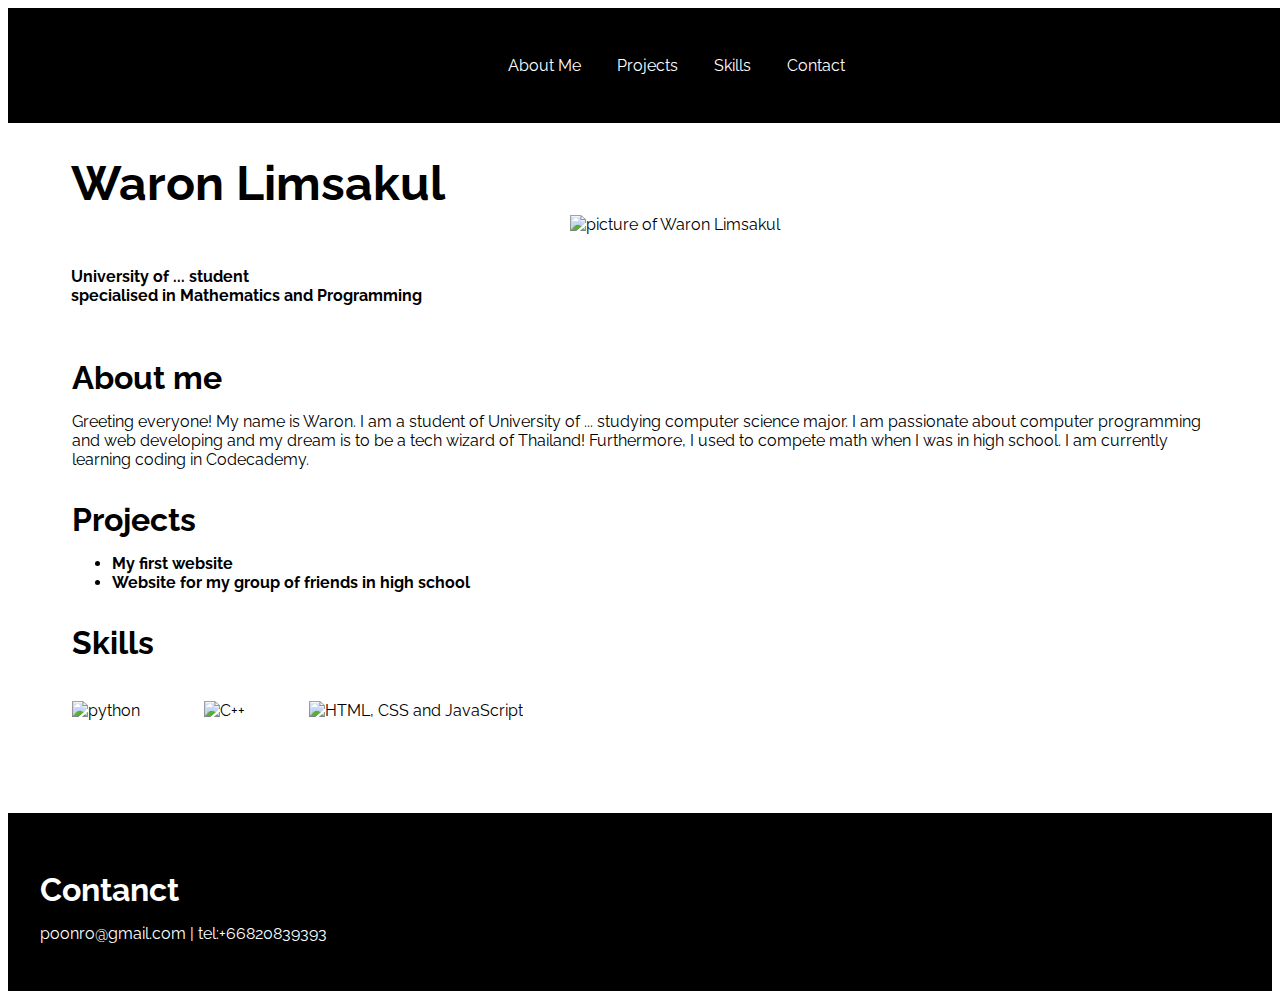
==== portfolio.html @ 15e5138f "Commit everything to main for the first time" ====
<!DOCTYPE html>
<html lang="en">
<head>
    <meta charset="UTF-8">
    <meta name="viewport" content="width=device-width, initial-scale=1.0">
    <title>Waron_Portfolio</title>
    <link rel="preconnect" href="https://fonts.googleapis.com">
    <link rel="preconnect" href="https://fonts.gstatic.com" crossorigin>
    <link href="https://fonts.googleapis.com/css2?family=Raleway:ital,wght@0,100..900;1,100..900&display=swap" rel="stylesheet">
    <link rel="stylesheet" href="portfolio.css">
    <script src="portfolio.js"></script>
</head>


<body>
    
</body>
</html>
<body>
    <header> 
        <!--navigator, -->
        <nav>
            <ul class="navigation-items">
                <li class="navigation-item"><a href="#about-me">About Me</a></li>
                <li class="navigation-item"><a href="#projects">Projects</a></li>
                <li class="navigation-item"><a href="#skills">Skills</a></li>
                <li class="navigation-item"><a href="#contact">Contact</a></li>
            </ul>
        </nav>





    </header>

    <main>
        <section id="top">
            <div id="name">
                <article>
                    <h1>Waron Limsakul</h1> <br>
                    <h4>University of ... student <br>
                    specialised in Mathematics and Programming</h4>
                </article>
            </div>
            <div id="my-picture">
                <img src="C:\Users\User\Downloads\My picture\IMG_4848_edited_1.jpg" alt="picture of Waron Limsakul">
            </div>
            
        </section>
        <section id="about-me">
            <h2>About me</h2>
            <p> Greeting everyone! My name is Waron. I am a student of University of ... studying computer science major. 
                I am passionate about computer programming and web developing and my dream is to be a tech wizard of Thailand!
                Furthermore, I used to compete math when I was in high school. I am currently learning coding in Codecademy. </p>
        </section>
        <section id="projects">
            <h2>Projects</h2>
            <ul id="projects-list">
                <li><a href="https://waronlimsakul.github.io/WaronLimsakul2.github.io/" target="_blank">My first website</a></li>
                <li><a href="https://waronlimsakul.github.io/Gayfam/" target="_blank">Website for my group of friends in high school</a></li>
            </ul>

        </section>
        <section id="skills">
            <h2>Skills</h2>
            <div id="skills-list">
                <img src="D:\Projects\Codecademy\Portfolio_Website\Program_language_logo\pythonLogo.png" alt="python">
                <img src="D:\Projects\Codecademy\Portfolio_Website\Program_language_logo\C++Logo.png" alt="C++">
                <img src="D:\Projects\Codecademy\Portfolio_Website\Program_language_logo\HTML_CSS_JS_logo.png" alt="HTML, CSS and JavaScript">
            </div>
        </section>



    </main>

    <footer id="contact">
        <h2>Contanct</h2>
        <p>poonro@gmail.com      |    tel:+66820839393</p>
    </footer>
</body>
---- portfolio.css ----
* {
    font-family: Raleway;
    font-size: 16px;
    color:black;
}
h1 {
    font-size: 3rem;
    margin-bottom: 1rem;
}
h2 {
    font-size: 2rem;
    margin-bottom: 0.5rem;
}
header {
    background-color: black;
    padding: 1rem;
    width: 100%;
    margin: 0 auto;
    display: flex;
    justify-content: center;
    
}
.navigation-item {
  display: inline-flex;
  margin: 1rem;
}
.navigation-item a {
    color:white;
    text-decoration: none;
}
#top {
    display: inline-flex;
    justify-content: space-around;
    width: 100%;
    
}
#top #name {
    display: flex;
    align-items: center;
    justify-content: center;
}
#my-picture {
    display: flex;
    justify-content: center;
    align-items: center;
}
#my-picture img {
    width: 40rem;
    height: auto;
    
}
#about-me {
    margin: 2rem 4rem;
}
#projects {
    margin: 2rem 4rem;
}
#projects-list a {
    text-decoration: none;
    font-weight: bold;
    color: black;
}
#skills {
    margin: 2rem 4rem;
    width: 100%;
}
#skills-list {
    display: inline-flex;
    justify-content: center;
}
#skills-list img{
    height: 5rem;
    width: auto;
    margin-right: 4rem;
    margin-top: 2rem;
}
footer {
    background-color: black;
    padding: 2rem;
}
footer h2,footer p {
    color: white;
}
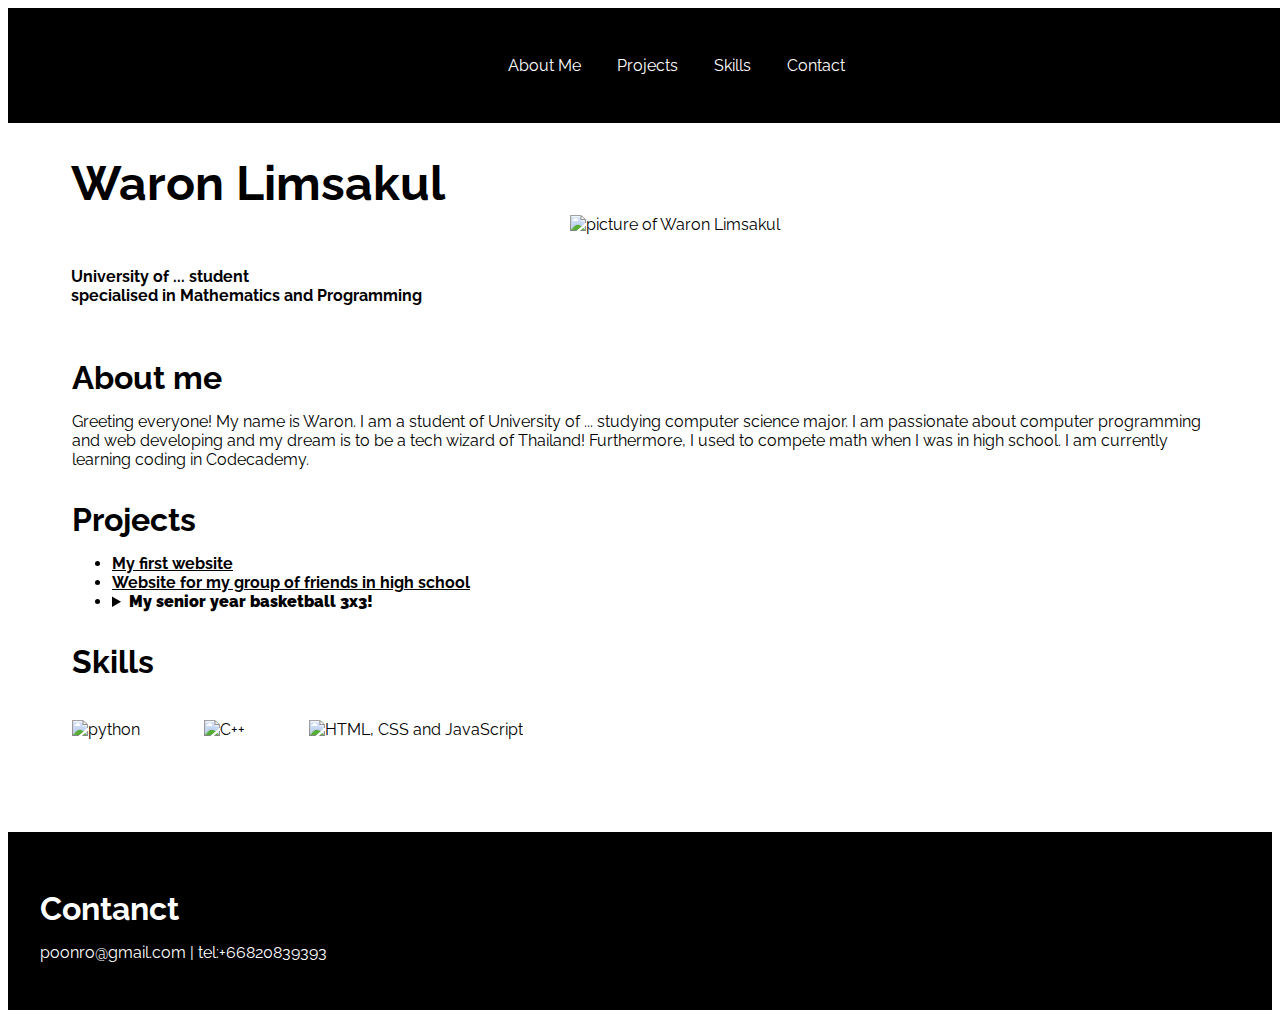
==== commit 861869f6: "add 3x3 list in project (toggle)" ====
--- a/portfolio.html
+++ b/portfolio.html
@@ -12,10 +12,6 @@
 </head>
 
 
-<body>
-    
-</body>
-</html>
 <body>
     <header> 
         <!--navigator, -->
@@ -59,6 +55,14 @@
             <ul id="projects-list">
                 <li><a href="https://waronlimsakul.github.io/WaronLimsakul2.github.io/" target="_blank">My first website</a></li>
                 <li><a href="https://waronlimsakul.github.io/Gayfam/" target="_blank">Website for my group of friends in high school</a></li>
+                <li>
+                    <details>
+                        <summary>
+                            <strong>My senior year basketball 3x3!</strong>
+                        </summary>
+                        <img src="C:\Users\User\Downloads\My picture\S__14704678_0.jpg" alt="Picture of my team in highschool 3x3 event" class="project-image">
+                    </details>
+                </li>
             </ul>
 
         </section>
--- a/portfolio.css
+++ b/portfolio.css
@@ -3,6 +3,9 @@
     font-size: 16px;
     color:black;
 }
+html {
+    scroll-behavior: smooth;
+  }
 h1 {
     font-size: 3rem;
     margin-bottom: 1rem;
@@ -55,10 +58,15 @@
 #projects {
     margin: 2rem 4rem;
 }
-#projects-list a {
+#projects-list {
     text-decoration: none;
     font-weight: bold;
     color: black;
+    list-style-image: url(https://s3-us-west-2.amazonaws.com/s.cdpn.io/3/right-arrow.svg);
+}
+.project-image {
+    width: 20rem;
+    height: auto;
 }
 #skills {
     margin: 2rem 4rem;
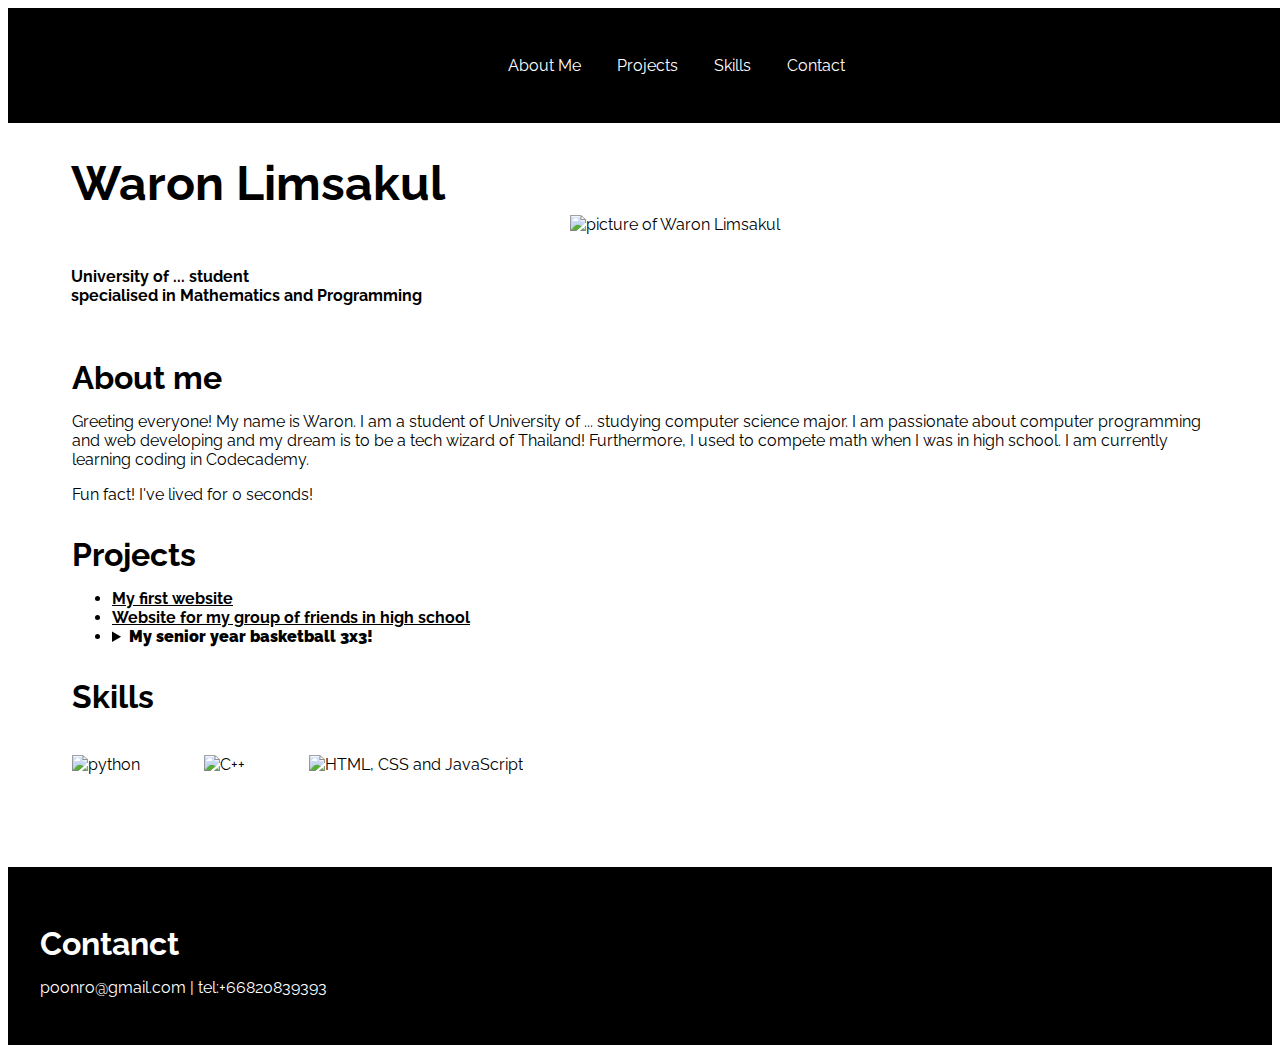
==== commit 822382d7: "add fun fact with embed script" ====
--- a/portfolio.html
+++ b/portfolio.html
@@ -48,7 +48,12 @@
             <h2>About me</h2>
             <p> Greeting everyone! My name is Waron. I am a student of University of ... studying computer science major. 
                 I am passionate about computer programming and web developing and my dream is to be a tech wizard of Thailand!
-                Furthermore, I used to compete math when I was in high school. I am currently learning coding in Codecademy. </p>
+                Furthermore, I used to compete math when I was in high school. I am currently learning coding in Codecademy. 
+            </p>
+            <p>
+                    Fun fact! I've lived for
+                    <span id="time-container">0</span> seconds!
+            </p>
         </section>
         <section id="projects">
             <h2>Projects</h2>
@@ -83,4 +88,19 @@
         <h2>Contanct</h2>
         <p>poonro@gmail.com      |    tel:+66820839393</p>
     </footer>
-</body>+</body>
+<script>
+    const timeContainer = document.getElementById("time-container");
+    const BIRTH_DAY = "10-31-2005";
+    const BIRTH_DAY_DATE = new Date(BIRTH_DAY);
+    const intlNumberFormatter = new Intl.NumberFormat("en-US");
+
+    setInterval(() => {
+      const now = new Date();
+      const difference = Math.floor(
+        (now.getTime() - BIRTH_DAY_DATE.getTime()) / 1000
+      );
+
+      timeContainer.innerText = intlNumberFormatter.format(difference);
+    }, 1000);
+  </script>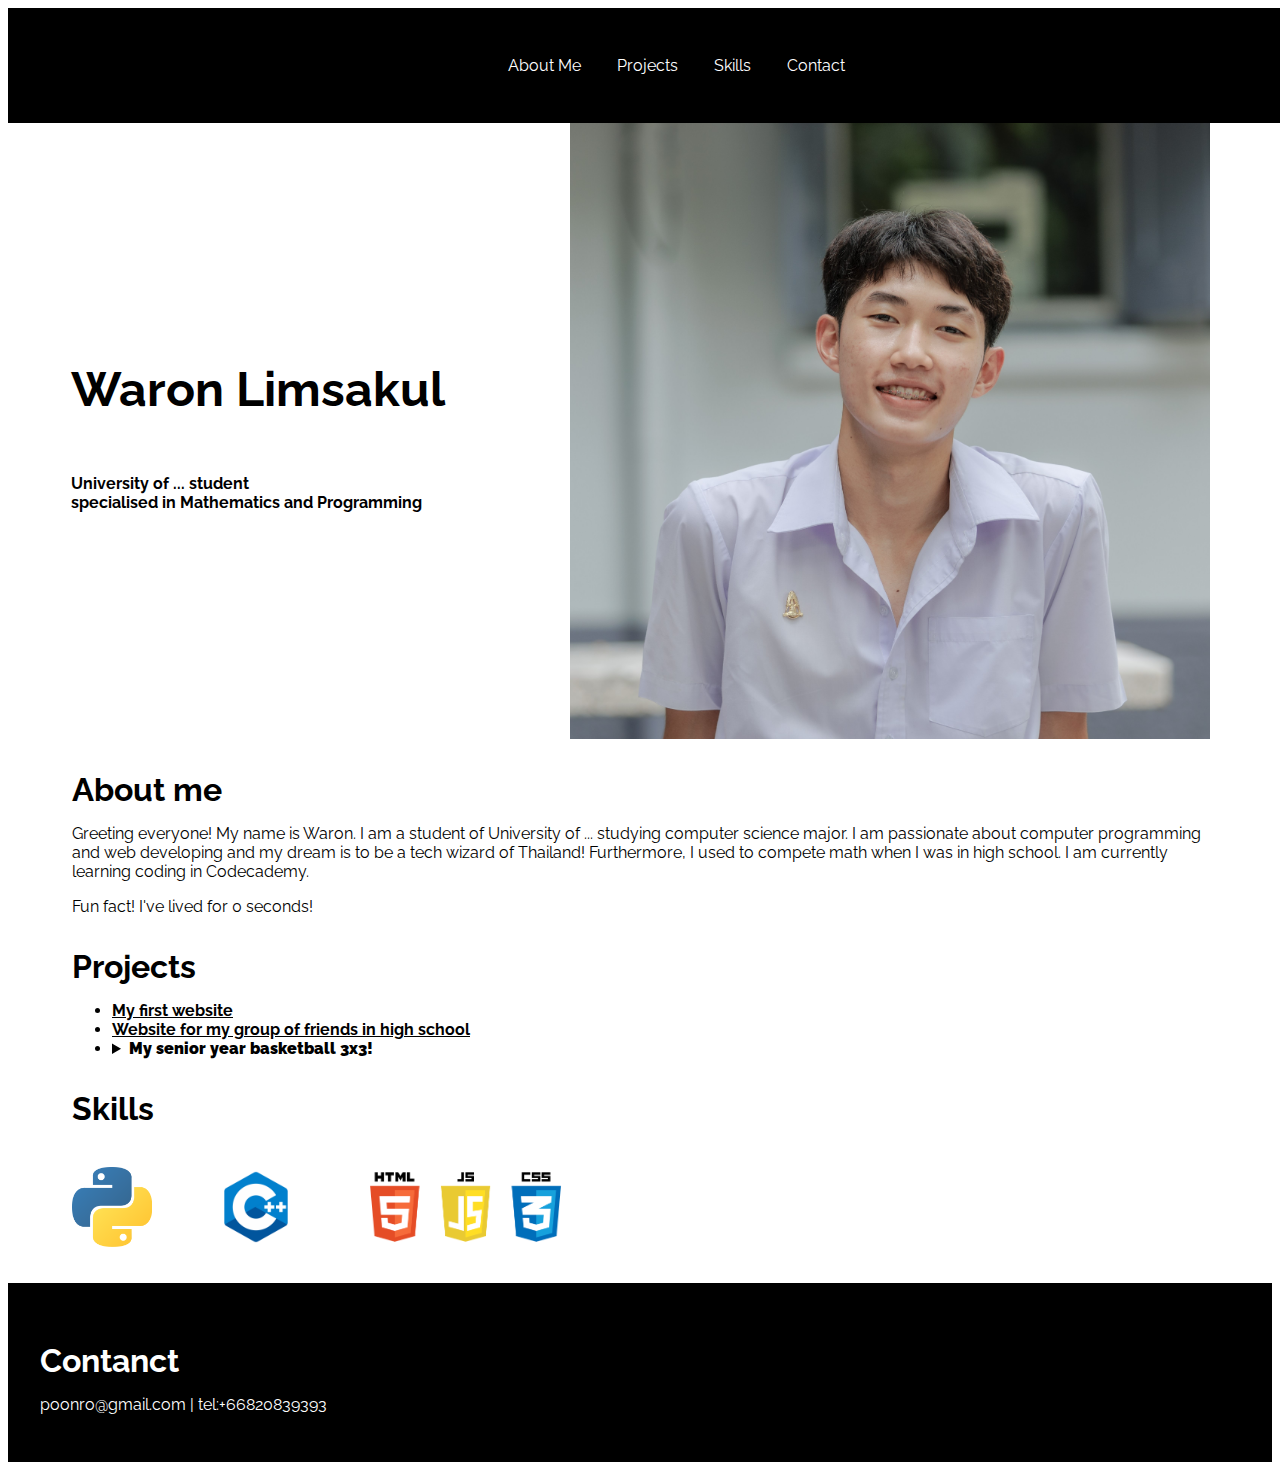
==== commit 46563c41: "change src to relative path and add my picture folder" ====
--- a/portfolio.html
+++ b/portfolio.html
@@ -7,8 +7,8 @@
     <link rel="preconnect" href="https://fonts.googleapis.com">
     <link rel="preconnect" href="https://fonts.gstatic.com" crossorigin>
     <link href="https://fonts.googleapis.com/css2?family=Raleway:ital,wght@0,100..900;1,100..900&display=swap" rel="stylesheet">
-    <link rel="stylesheet" href="portfolio.css">
-    <script src="portfolio.js"></script>
+    <link rel="stylesheet" href="Other_program_than_html/portfolio.css">
+    <script src="Other_program_than_html/portfolio.js"></script>
 </head>
 
 
@@ -40,7 +40,7 @@
                 </article>
             </div>
             <div id="my-picture">
-                <img src="C:\Users\User\Downloads\My picture\IMG_4848_edited_1.jpg" alt="picture of Waron Limsakul">
+                <img src="My_picture_portfolio\IMG_4848_edited_1.jpg" alt="picture of Waron Limsakul">
             </div>
             
         </section>
@@ -65,7 +65,7 @@
                         <summary>
                             <strong>My senior year basketball 3x3!</strong>
                         </summary>
-                        <img src="C:\Users\User\Downloads\My picture\S__14704678_0.jpg" alt="Picture of my team in highschool 3x3 event" class="project-image">
+                        <img src="My_picture_portfolio\S__14704678_0.jpg" alt="Picture of my team in highschool 3x3 event" class="project-image">
                     </details>
                 </li>
             </ul>
@@ -74,9 +74,9 @@
         <section id="skills">
             <h2>Skills</h2>
             <div id="skills-list">
-                <img src="D:\Projects\Codecademy\Portfolio_Website\Program_language_logo\pythonLogo.png" alt="python">
-                <img src="D:\Projects\Codecademy\Portfolio_Website\Program_language_logo\C++Logo.png" alt="C++">
-                <img src="D:\Projects\Codecademy\Portfolio_Website\Program_language_logo\HTML_CSS_JS_logo.png" alt="HTML, CSS and JavaScript">
+                <img src="Program_language_logo\pythonLogo.png" alt="python">
+                <img src="Program_language_logo\C++Logo.png" alt="C++">
+                <img src="Program_language_logo\HTML_CSS_JS_logo.png" alt="HTML, CSS and JavaScript">
             </div>
         </section>
 
--- a/Other_program_than_html/portfolio.css
+++ b/Other_program_than_html/portfolio.css
@@ -0,0 +1,91 @@
+* {
+    font-family: Raleway;
+    font-size: 16px;
+    color:black;
+}
+html {
+    scroll-behavior: smooth;
+  }
+h1 {
+    font-size: 3rem;
+    margin-bottom: 1rem;
+}
+h2 {
+    font-size: 2rem;
+    margin-bottom: 0.5rem;
+}
+header {
+    background-color: black;
+    padding: 1rem;
+    width: 100%;
+    margin: 0 auto;
+    display: flex;
+    justify-content: center;
+    
+}
+.navigation-item {
+  display: inline-flex;
+  margin: 1rem;
+}
+.navigation-item a {
+    color:white;
+    text-decoration: none;
+}
+#top {
+    display: inline-flex;
+    justify-content: space-around;
+    width: 100%;
+    
+}
+#top #name {
+    display: flex;
+    align-items: center;
+    justify-content: center;
+}
+#my-picture {
+    display: flex;
+    justify-content: center;
+    align-items: center;
+}
+#my-picture img {
+    width: 40rem;
+    height: auto;
+    
+}
+#about-me {
+    margin: 2rem 4rem;
+}
+#projects {
+    margin: 2rem 4rem;
+}
+#projects-list {
+    text-decoration: none;
+    font-weight: bold;
+    color: black;
+    list-style-image: url(https://s3-us-west-2.amazonaws.com/s.cdpn.io/3/right-arrow.svg);
+}
+.project-image {
+    width: 20rem;
+    height: auto;
+}
+#skills {
+    margin: 2rem 4rem;
+    width: 100%;
+}
+#skills-list {
+    display: inline-flex;
+    justify-content: center;
+}
+#skills-list img{
+    height: 5rem;
+    width: auto;
+    margin-right: 4rem;
+    margin-top: 2rem;
+}
+footer {
+    background-color: black;
+    padding: 2rem;
+}
+footer h2,footer p {
+    color: white;
+}
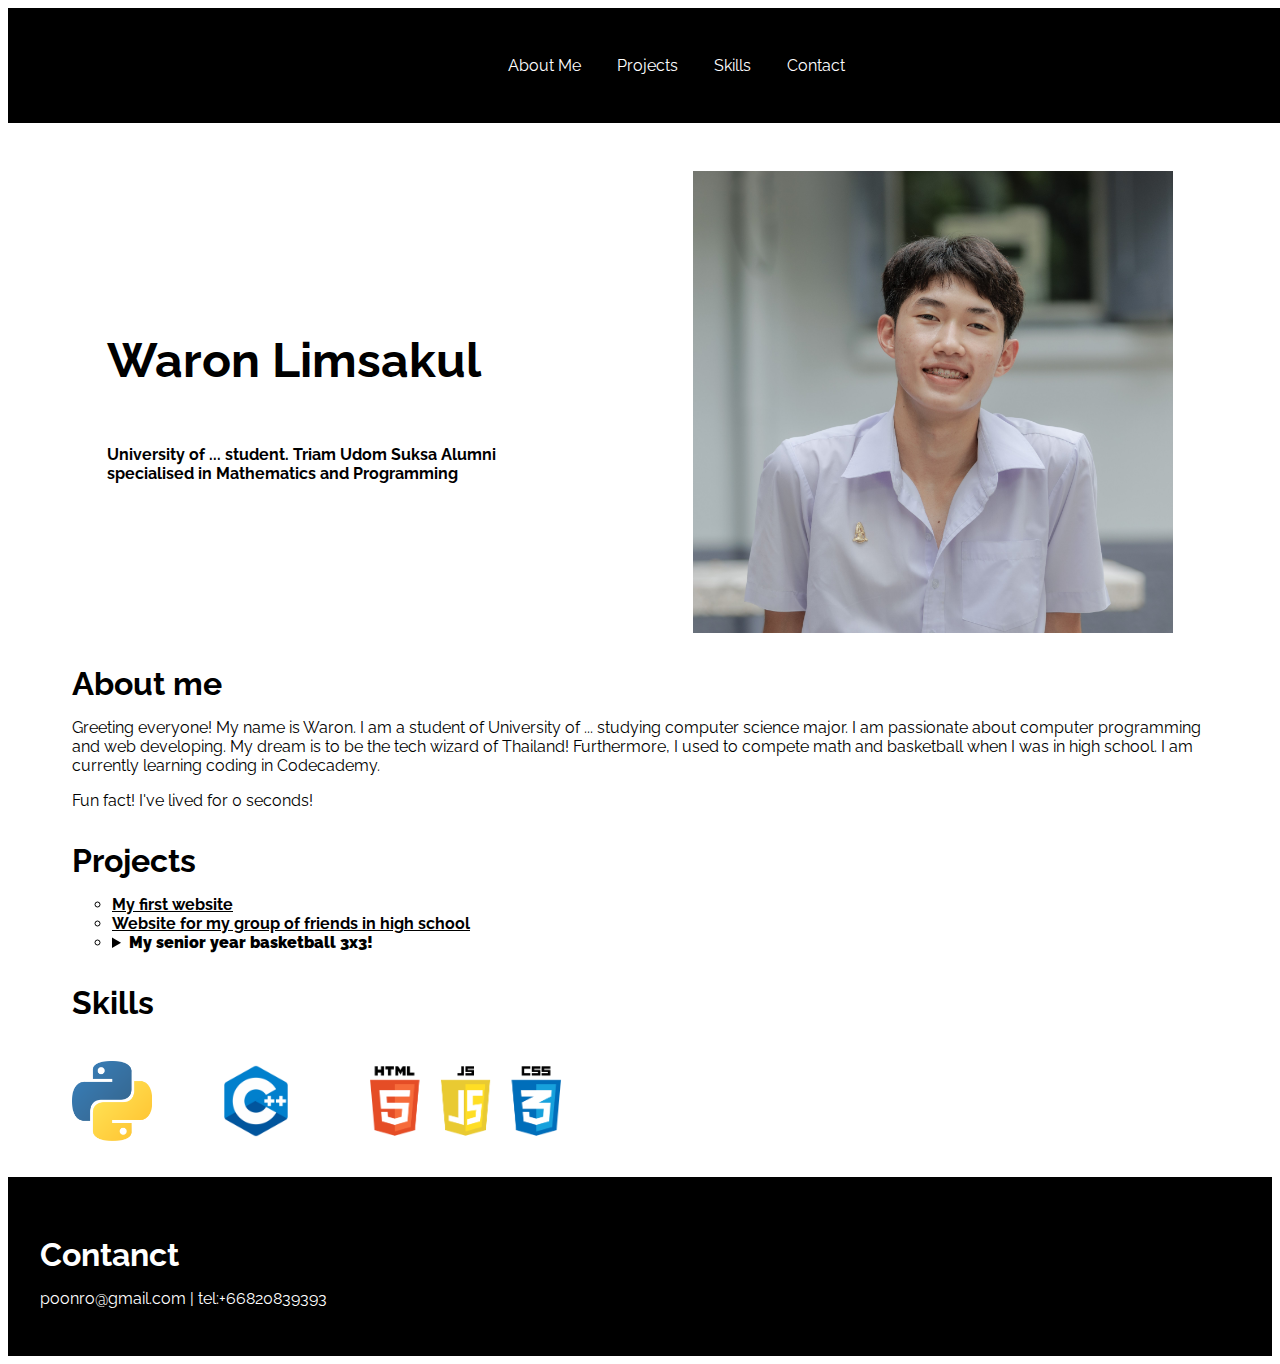
==== commit 8520e92a: "re ratio of picture + 3x3 to pointer" ====
--- a/portfolio.html
+++ b/portfolio.html
@@ -23,11 +23,6 @@
                 <li class="navigation-item"><a href="#contact">Contact</a></li>
             </ul>
         </nav>
-
-
-
-
-
     </header>
 
     <main>
@@ -35,7 +30,7 @@
             <div id="name">
                 <article>
                     <h1>Waron Limsakul</h1> <br>
-                    <h4>University of ... student <br>
+                    <h4>University of ... student. Triam Udom Suksa Alumni <br>
                     specialised in Mathematics and Programming</h4>
                 </article>
             </div>
@@ -47,8 +42,8 @@
         <section id="about-me">
             <h2>About me</h2>
             <p> Greeting everyone! My name is Waron. I am a student of University of ... studying computer science major. 
-                I am passionate about computer programming and web developing and my dream is to be a tech wizard of Thailand!
-                Furthermore, I used to compete math when I was in high school. I am currently learning coding in Codecademy. 
+                I am passionate about computer programming and web developing. My dream is to be the tech wizard of Thailand!
+                Furthermore, I used to compete math and basketball when I was in high school. I am currently learning coding in Codecademy. 
             </p>
             <p>
                     Fun fact! I've lived for
@@ -58,7 +53,7 @@
         <section id="projects">
             <h2>Projects</h2>
             <ul id="projects-list">
-                <li><a href="https://waronlimsakul.github.io/WaronLimsakul2.github.io/" target="_blank">My first website</a></li>
+                <li><a href="https://waronlimsakul.github.io/WaronLimsakul2.github.io/index2.html" target="_blank">My first website</a></li>
                 <li><a href="https://waronlimsakul.github.io/Gayfam/" target="_blank">Website for my group of friends in high school</a></li>
                 <li>
                     <details>
--- a/Other_program_than_html/portfolio.css
+++ b/Other_program_than_html/portfolio.css
@@ -32,6 +32,7 @@
     text-decoration: none;
 }
 #top {
+    margin-top: 3rem;
     display: inline-flex;
     justify-content: space-around;
     width: 100%;
@@ -48,7 +49,7 @@
     align-items: center;
 }
 #my-picture img {
-    width: 40rem;
+    width: 30rem;
     height: auto;
     
 }
@@ -58,11 +59,14 @@
 #projects {
     margin: 2rem 4rem;
 }
+details {
+    cursor: pointer;
+  }
 #projects-list {
     text-decoration: none;
     font-weight: bold;
     color: black;
-    list-style-image: url(https://s3-us-west-2.amazonaws.com/s.cdpn.io/3/right-arrow.svg);
+    list-style-type: circle;
 }
 .project-image {
     width: 20rem;
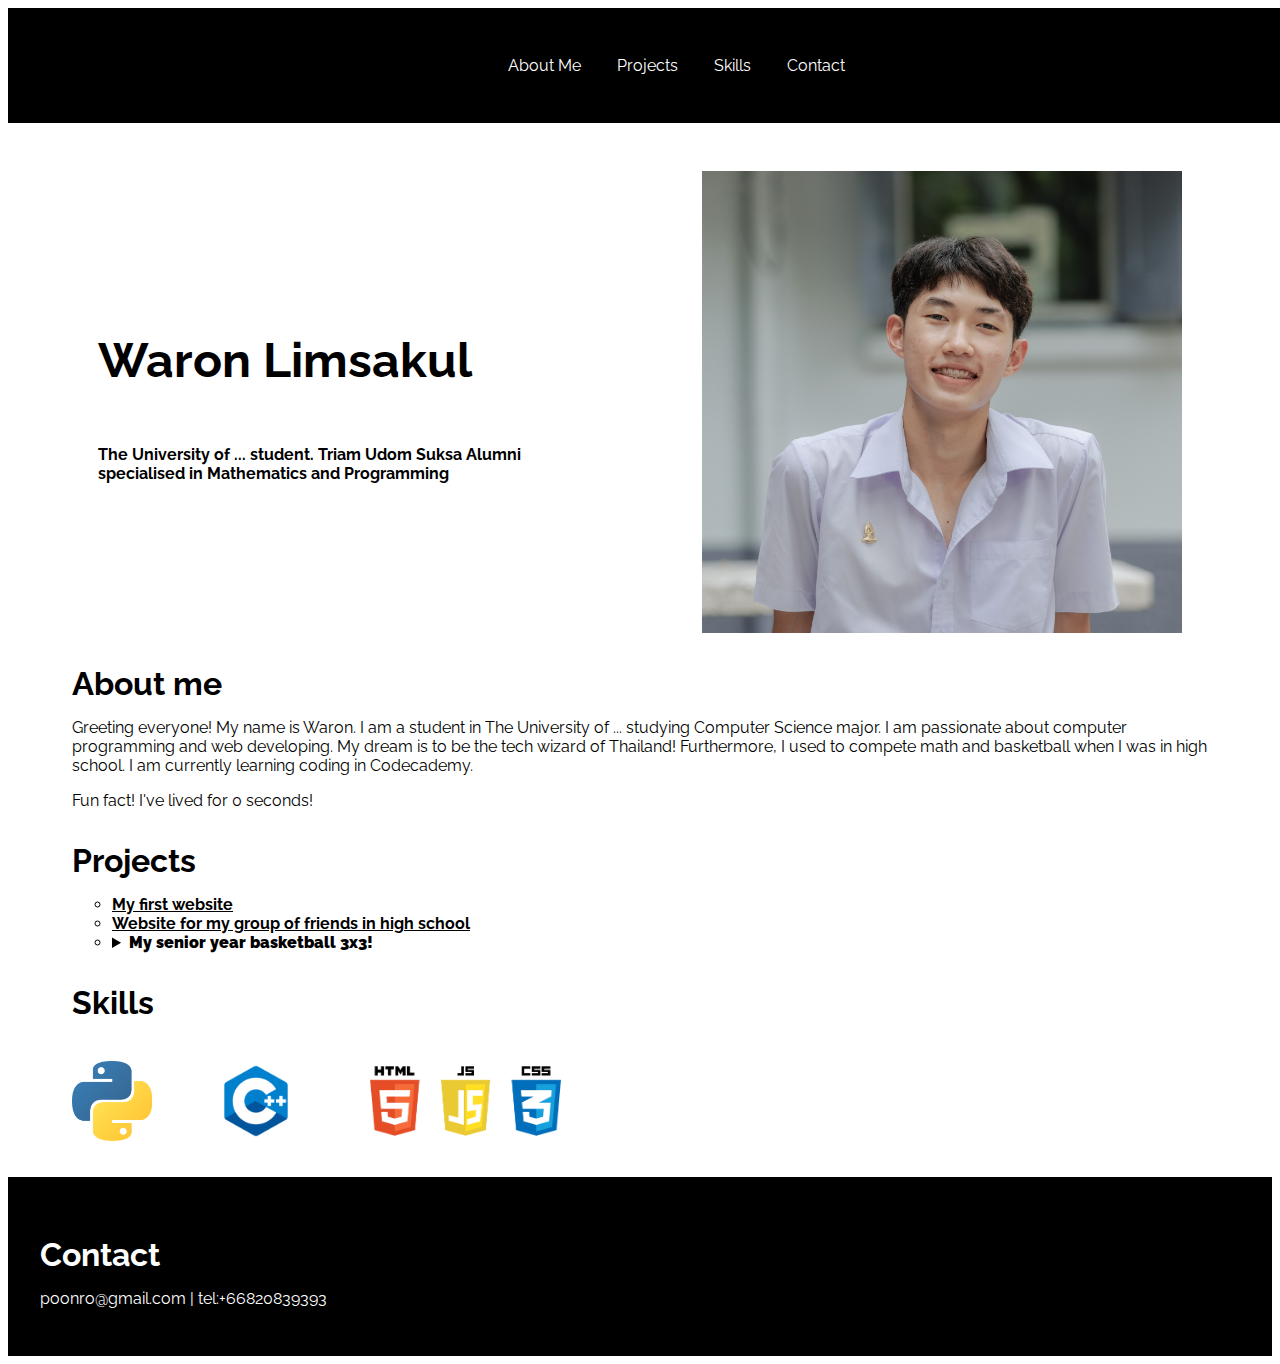
==== commit b8119abe: "spell check + flex-wrap" ====
--- a/portfolio.html
+++ b/portfolio.html
@@ -30,7 +30,7 @@
             <div id="name">
                 <article>
                     <h1>Waron Limsakul</h1> <br>
-                    <h4>University of ... student. Triam Udom Suksa Alumni <br>
+                    <h4>The University of ... student. Triam Udom Suksa Alumni <br>
                     specialised in Mathematics and Programming</h4>
                 </article>
             </div>
@@ -41,7 +41,7 @@
         </section>
         <section id="about-me">
             <h2>About me</h2>
-            <p> Greeting everyone! My name is Waron. I am a student of University of ... studying computer science major. 
+            <p> Greeting everyone! My name is Waron. I am a student in The University of ... studying Computer Science major. 
                 I am passionate about computer programming and web developing. My dream is to be the tech wizard of Thailand!
                 Furthermore, I used to compete math and basketball when I was in high school. I am currently learning coding in Codecademy. 
             </p>
@@ -80,7 +80,7 @@
     </main>
 
     <footer id="contact">
-        <h2>Contanct</h2>
+        <h2>Contact</h2>
         <p>poonro@gmail.com      |    tel:+66820839393</p>
     </footer>
 </body>
@@ -98,4 +98,5 @@
 
       timeContainer.innerText = intlNumberFormatter.format(difference);
     }, 1000);
-  </script>+  </script>
+  <!--Try to use media queary to resize the page when using in the phone-->--- a/Other_program_than_html/portfolio.css
+++ b/Other_program_than_html/portfolio.css
@@ -36,6 +36,7 @@
     display: inline-flex;
     justify-content: space-around;
     width: 100%;
+    flex-wrap: wrap;
     
 }
 #top #name {
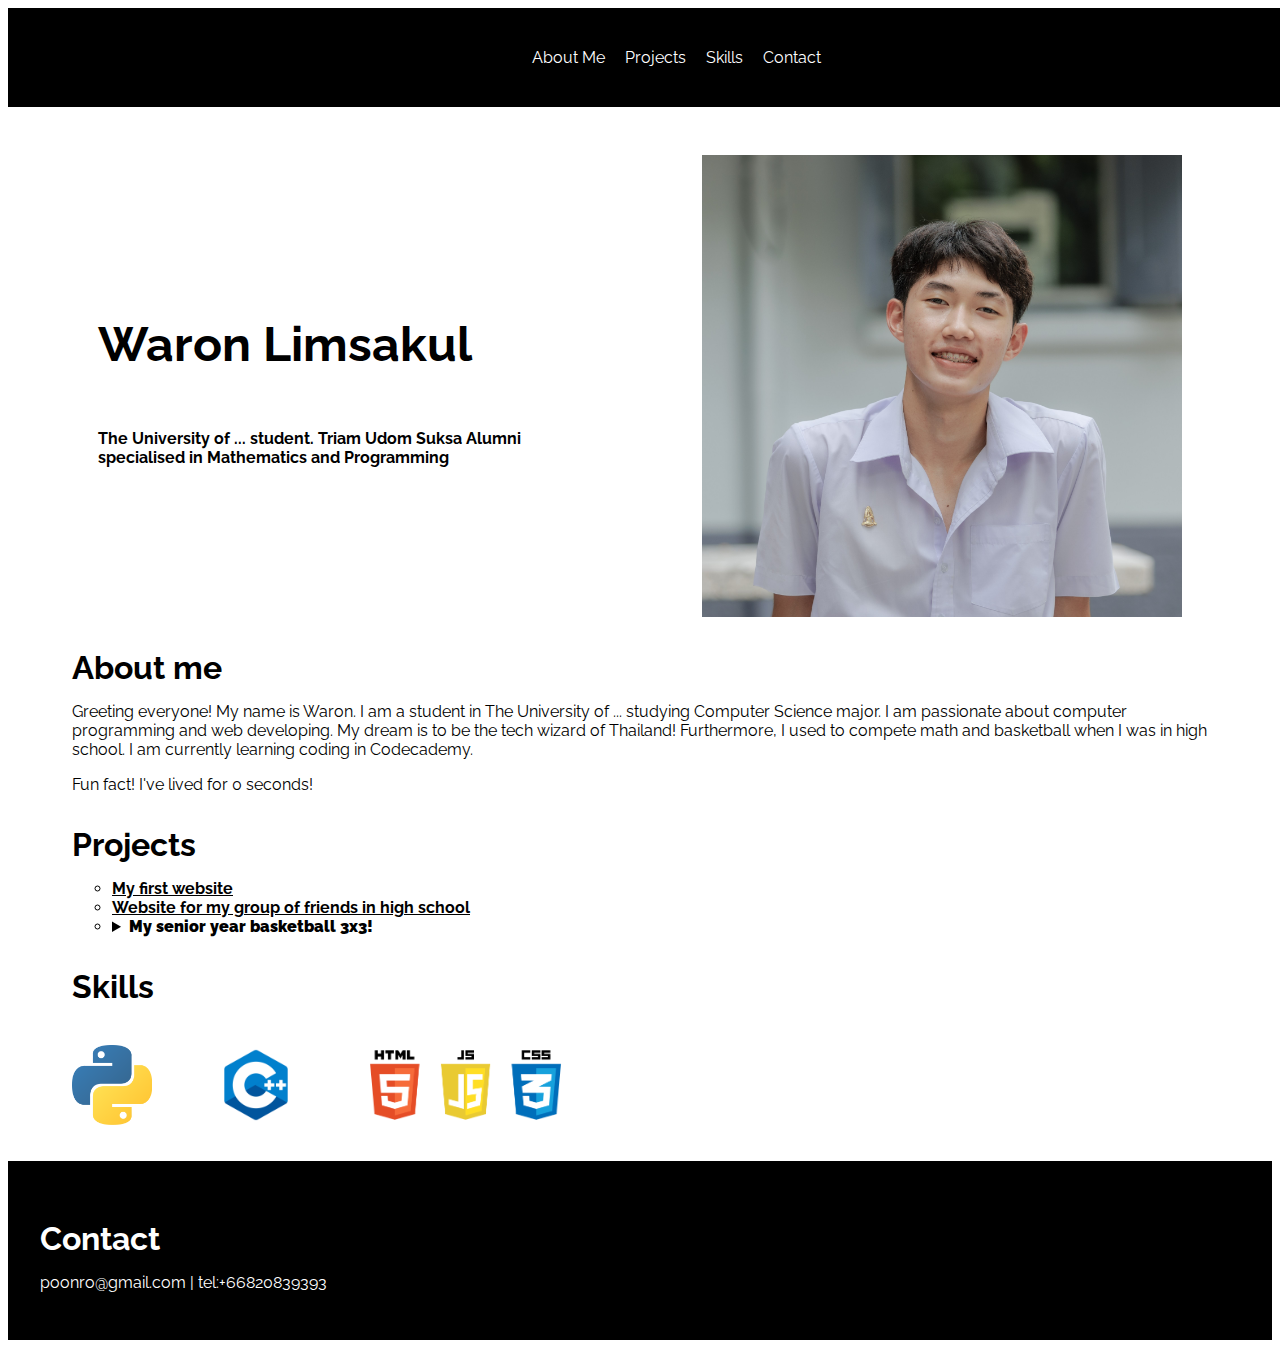
==== commit 3cecf337: "flex-wrap in skills logo + nav item more closer" ====
--- a/portfolio.html
+++ b/portfolio.html
@@ -99,4 +99,5 @@
       timeContainer.innerText = intlNumberFormatter.format(difference);
     }, 1000);
   </script>
-  <!--Try to use media queary to resize the page when using in the phone-->+  <!--Try to use media queary to resize the page when using in the phone (now I use flex-wrap)
+ and rescale the nav -->--- a/Other_program_than_html/portfolio.css
+++ b/Other_program_than_html/portfolio.css
@@ -25,7 +25,7 @@
 }
 .navigation-item {
   display: inline-flex;
-  margin: 1rem;
+  margin: 0.5rem;
 }
 .navigation-item a {
     color:white;
@@ -80,6 +80,7 @@
 #skills-list {
     display: inline-flex;
     justify-content: center;
+    flex-wrap: wrap;
 }
 #skills-list img{
     height: 5rem;
